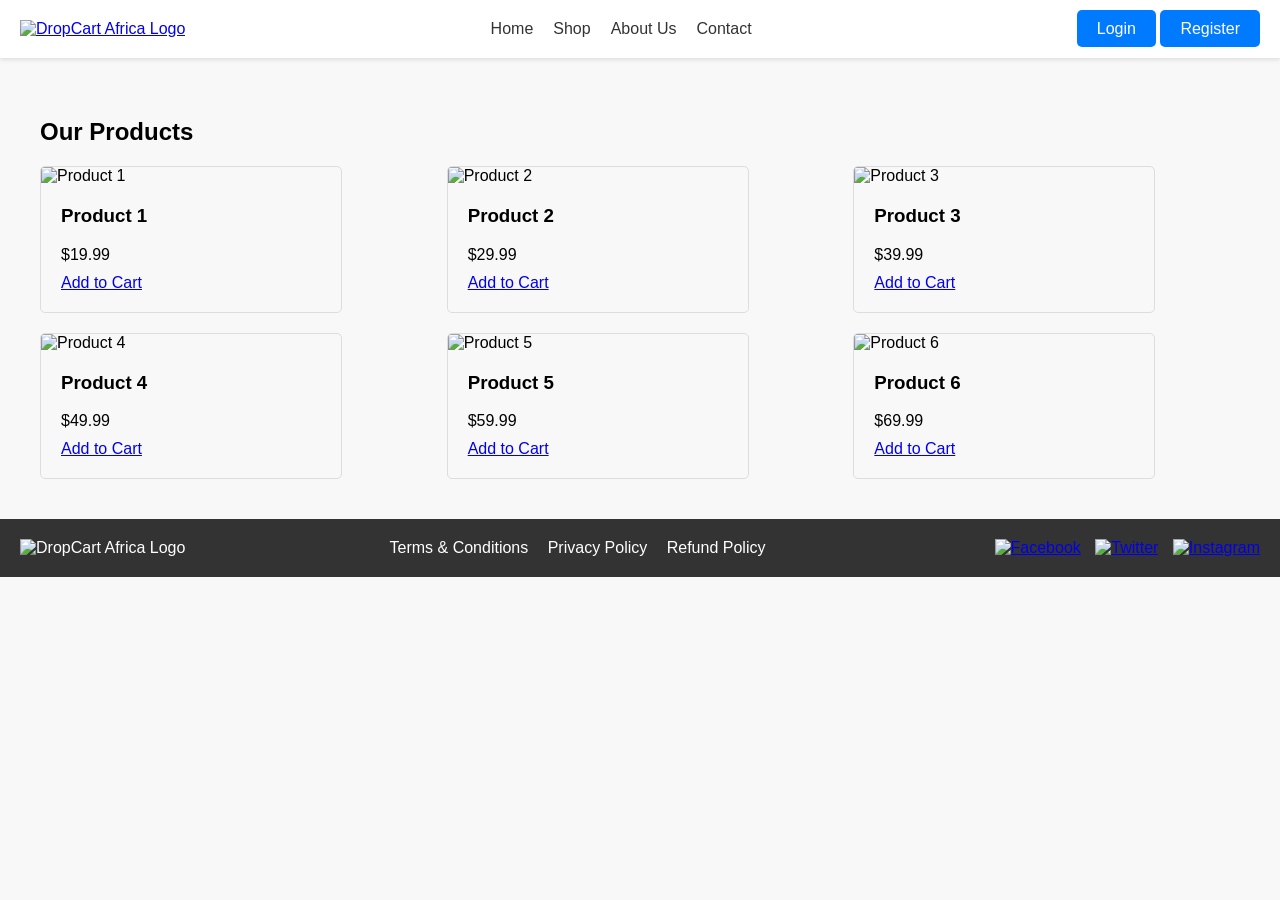
==== shop.html @ 9cdcfdd6 "I am creating the initial version of the DropCart Africa website." ====
<!DOCTYPE html>
<html lang="en">
<head>
    <meta charset="UTF-8">
    <meta name="viewport" content="width=device-width, initial-scale=1.0">
    <title>Shop - DropCart Africa</title>
    <link rel="stylesheet" href="style.css">
</head>
<body>
    <header>
        <nav>
            <div class="logo">
                <a href="index.html">
                    <img src="images/logo.png" alt="DropCart Africa Logo">
                </a>
            </div>
            <ul class="nav-links">
                <li><a href="index.html">Home</a></li>
                <li class="dropdown">
                    <a href="shop.html">Shop</a>
                    <ul class="dropdown-menu">
                        <li><a href="shop.html?category=electronics">Electronics</a></li>
                        <li><a href="shop.html?category=fashion">Fashion</a></li>
                        <li><a href="shop.html?category=home">Home Goods</a></li>
                    </ul>
                </li>
                <li><a href="about.html">About Us</a></li>
                <li><a href="contact.html">Contact</a></li>
            </ul>
            <div class="user-actions">
                <a href="login.html" class="btn">Login</a>
                <a href="register.html" class="btn">Register</a>
            </div>
        </nav>
    </header>

    <main>
        <section class="product-grid">
            <h2>Our Products</h2>
            <div class="grid-container">
                <!-- Product cards will be dynamically inserted here -->
            </div>
        </section>
    </main>

    <footer>
        <div class="footer-container">
            <div class="footer-logo">
                <img src="images/logo.png" alt="DropCart Africa Logo">
            </div>
            <div class="footer-links">
                <ul>
                    <li><a href="terms.html">Terms & Conditions</a></li>
                    <li><a href="privacy.html">Privacy Policy</a></li>
                    <li><a href="refund-policy.html">Refund Policy</a></li>
                </ul>
            </div>
            <div class="footer-social">
                <a href="#"><img src="images/facebook.png" alt="Facebook"></a>
                <a href="#"><img src="images/twitter.png" alt="Twitter"></a>
                <a href="#"><img src="images/instagram.png" alt="Instagram"></a>
            </div>
        </div>
    </footer>

    <script src="script.js"></script>
    <script>
        document.addEventListener('DOMContentLoaded', () => {
            const gridContainer = document.querySelector('.grid-container');
            const products = [
                {
                    name: 'Product 1',
                    image: 'images/product1.jpg',
                    price: '$19.99',
                },
                {
                    name: 'Product 2',
                    image: 'images/product2.jpg',
                    price: '$29.99',
                },
                {
                    name: 'Product 3',
                    image: 'images/product3.jpg',
                    price: '$39.99',
                },
                {
                    name: 'Product 4',
                    image: 'images/product4.jpg',
                    price: '$49.99',
                },
                {
                    name: 'Product 5',
                    image: 'images/product5.jpg',
                    price: '$59.99',
                },
                {
                    name: 'Product 6',
                    image: 'images/product6.jpg',
                    price: '$69.99',
                },
            ];

            products.forEach(product => {
                const productCard = `
                    <div class="product-card">
                        <img src="${product.image}" alt="${product.name}">
                        <div class="product-card-content">
                            <h3>${product.name}</h3>
                            <p>${product.price}</p>
                            <a href="#" class="btn">Add to Cart</a>
                        </div>
                    </div>
                `;
                gridContainer.innerHTML += productCard;
            });
        });
    </script>
</body>
</html>
---- style.css ----
/* General styles */
body {
    font-family: 'Poppins', sans-serif;
    margin: 0;
    padding: 0;
    background-color: #f8f8f8;
}

/* Header styles */
header {
    background-color: #fff;
    padding: 20px;
    box-shadow: 0 2px 4px rgba(0, 0, 0, 0.1);
}

nav {
    display: flex;
    justify-content: space-between;
    align-items: center;
}

.logo img {
    height: 40px;
}

.nav-links {
    display: flex;
    list-style: none;
    margin: 0;
    padding: 0;
}

.nav-links li {
    margin-right: 20px;
}

.nav-links a {
    text-decoration: none;
    color: #333;
    font-weight: 500;
}

.dropdown {
    position: relative;
}

.dropdown-menu {
    display: none;
    position: absolute;
    top: 100%;
    left: 0;
    background-color: #fff;
    padding: 10px;
    border-radius: 5px;
    box-shadow: 0 2px 4px rgba(0, 0, 0, 0.1);
}

.dropdown:hover .dropdown-menu {
    display: block;
}

.user-actions .btn {
    background-color: #007bff;
    color: #fff;
    padding: 10px 20px;
    border-radius: 5px;
    text-decoration: none;
}

/* Main content styles */
main {
    padding: 40px;
}

.hero {
    background-image: url('images/hero-bg.jpg');
    background-size: cover;
    background-position: center;
    height: 400px;
    display: flex;
    justify-content: center;
    align-items: center;
    text-align: center;
    color: #fff;
}

.hero-content h1 {
    font-size: 48px;
    margin-bottom: 20px;
}

.hero-content p {
    font-size: 24px;
    margin-bottom: 30px;
}

.featured-products,
.new-arrivals,
.trending-products {
    margin-bottom: 40px;
}

.product-slider {
    display: flex;
    overflow-x: auto;
    scroll-snap-type: x mandatory;
}

.product-card {
    flex: 0 0 auto;
    width: 300px;
    margin-right: 20px;
    border: 1px solid #ddd;
    border-radius: 5px;
    overflow: hidden;
}

.product-card img {
    width: 100%;
    height: 200px;
    object-fit: cover;
}

.product-card-content {
    padding: 20px;
}

.product-card h3 {
    margin-top: 0;
}

.product-card p {
    margin-bottom: 10px;
}

.product-grid .grid-container {
    display: grid;
    grid-template-columns: repeat(auto-fill, minmax(300px, 1fr));
    gap: 20px;
}

.product-details {
    display: flex;
    gap: 40px;
}

.product-image {
    flex: 1;
}

.product-image img {
    width: 100%;
    border-radius: 5px;
}

.product-info {
    flex: 1;
}

.product-info h1 {
    margin-top: 0;
}

.product-info .price {
    font-size: 24px;
    font-weight: bold;
    color: #007bff;
}

.product-info .description {
    margin-bottom: 20px;
}

.product-info form {
    display: flex;
    align-items: center;
}

.product-info label {
    margin-right: 10px;
}

.product-info input[type="number"] {
    width: 60px;
    padding: 10px;
    border: 1px solid #ddd;
    border-radius: 5px;
}

.checkout-form {
    display: flex;
    flex-direction: column;
    gap: 20px;
}

.form-step {
    border: 1px solid #ddd;
    padding: 20px;
    border-radius: 5px;
}

.form-step h2 {
    margin-top: 0;
}

.form-step label {
    display: block;
    margin-bottom: 5px;
}

.form-step input {
    width: 100%;
    padding: 10px;
    border: 1px solid #ddd;
    border-radius: 5px;
    margin-bottom: 10px;
}

.dashboard {
    display: flex;
    gap: 40px;
}

.dashboard-menu {
    flex: 1;
}

.dashboard-menu ul {
    list-style: none;
    padding: 0;
}

.dashboard-menu li {
    margin-bottom: 10px;
}

.dashboard-menu a {
    display: block;
    padding: 10px;
    background-color: #f8f8f8;
    border-radius: 5px;
    text-decoration: none;
    color: #333;
}

.dashboard-menu a.active {
    background-color: #007bff;
    color: #fff;
}

.dashboard-content {
    flex: 3;
}

.dashboard-content table {
    width: 100%;
    border-collapse: collapse;
}

.dashboard-content th,
.dashboard-content td {
    padding: 10px;
    border: 1px solid #ddd;
}

.about,
.contact,
.blog {
    max-width: 800px;
    margin: 0 auto;
}

.contact-form textarea {
    width: 100%;
    padding: 10px;
    border: 1px solid #ddd;
    border-radius: 5px;
    margin-bottom: 10px;
    height: 150px;
}

.blog-post {
    margin-bottom: 40px;
}

.blog-post h2 {
    margin-top: 0;
}

.post-meta {
    font-style: italic;
    color: #888;
    margin-bottom: 10px;
}

@media (max-width: 768px) {
    .nav-links {
        display: none;
    }

    .user-actions {
        display: none;
    }

    .product-details {
        flex-direction: column;
    }

    .dashboard {
        flex-direction: column;
    }
}

.login,
.register {
    max-width: 400px;
    margin: 0 auto;
    padding: 20px;
    border: 1px solid #ddd;
    border-radius: 5px;
}

.login h1,
.register h1 {
    text-align: center;
    margin-top: 0;
}

.login-form,
.register-form {
    display: flex;
    flex-direction: column;
}

.login-form label,
.register-form label {
    margin-bottom: 5px;
}

.login-form input,
.register-form input {
    padding: 10px;
    border: 1px solid #ddd;
    border-radius: 5px;
    margin-bottom: 10px;
}

/* Footer styles */
footer {
    background-color: #333;
    color: #fff;
    padding: 20px;
    text-align: center;
}

.footer-container {
    display: flex;
    justify-content: space-between;
    align-items: center;
}

.footer-logo img {
    height: 30px;
}

.footer-links ul {
    list-style: none;
    margin: 0;
    padding: 0;
}

.footer-links li {
    display: inline-block;
    margin-right: 15px;
}

.footer-links a {
    text-decoration: none;
    color: #fff;
}

.footer-social img {
    height: 24px;
    margin-left: 10px;
}
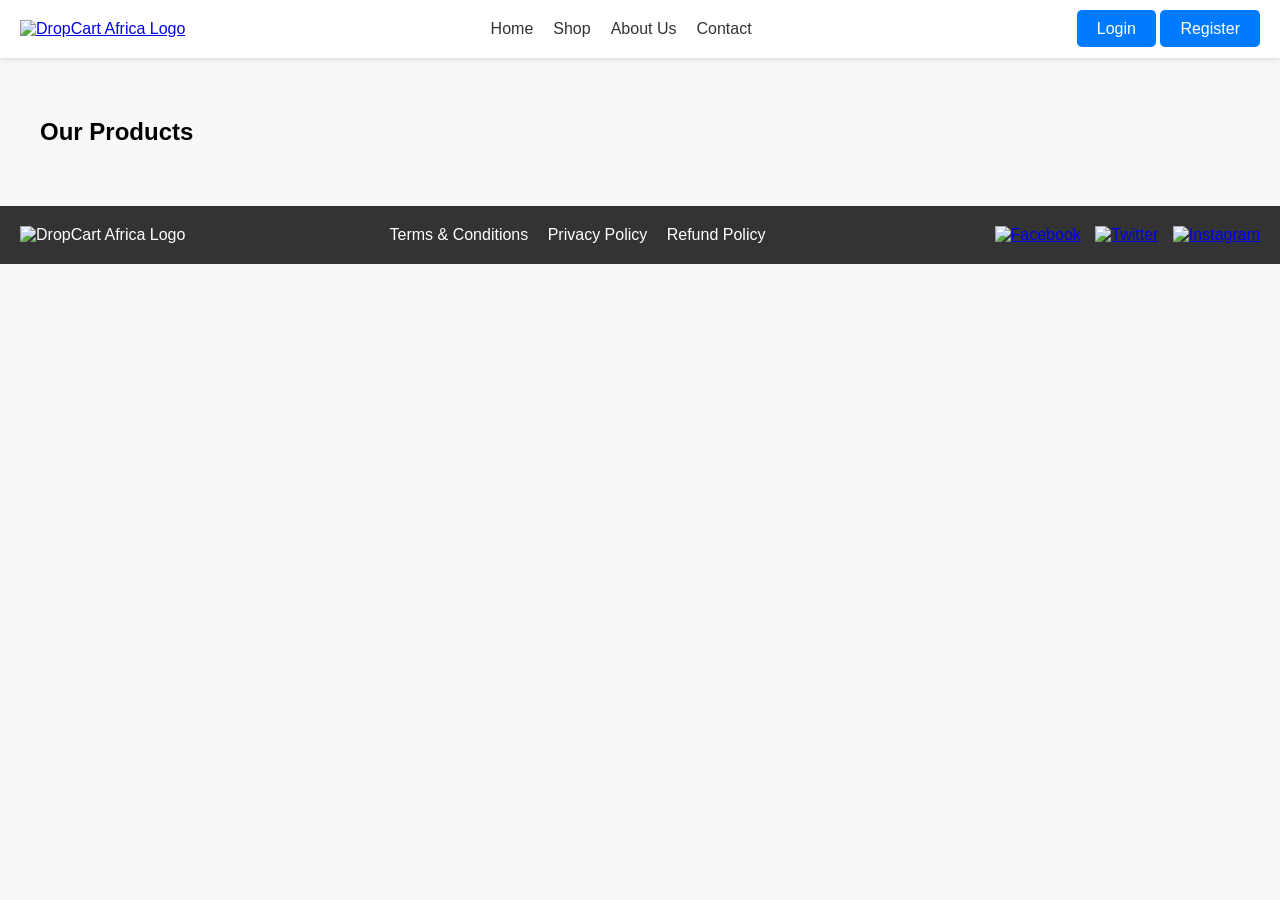
==== commit 2688e073: "Deploy DropCart Africa website to production" ====
--- a/shop.html
+++ b/shop.html
@@ -67,52 +67,23 @@
     <script>
         document.addEventListener('DOMContentLoaded', () => {
             const gridContainer = document.querySelector('.grid-container');
-            const products = [
-                {
-                    name: 'Product 1',
-                    image: 'images/product1.jpg',
-                    price: '$19.99',
-                },
-                {
-                    name: 'Product 2',
-                    image: 'images/product2.jpg',
-                    price: '$29.99',
-                },
-                {
-                    name: 'Product 3',
-                    image: 'images/product3.jpg',
-                    price: '$39.99',
-                },
-                {
-                    name: 'Product 4',
-                    image: 'images/product4.jpg',
-                    price: '$49.99',
-                },
-                {
-                    name: 'Product 5',
-                    image: 'images/product5.jpg',
-                    price: '$59.99',
-                },
-                {
-                    name: 'Product 6',
-                    image: 'images/product6.jpg',
-                    price: '$69.99',
-                },
-            ];
-
-            products.forEach(product => {
-                const productCard = `
-                    <div class="product-card">
-                        <img src="${product.image}" alt="${product.name}">
-                        <div class="product-card-content">
-                            <h3>${product.name}</h3>
-                            <p>${product.price}</p>
-                            <a href="#" class="btn">Add to Cart</a>
-                        </div>
-                    </div>
-                `;
-                gridContainer.innerHTML += productCard;
-            });
+            fetch('http://localhost:5000/products/')
+                .then(response => response.json())
+                .then(data => {
+                    data.forEach(product => {
+                        const productCard = `
+                            <div class="product-card">
+                                <img src="${product.image}" alt="${product.name}">
+                                <div class="product-card-content">
+                                    <h3>${product.name}</h3>
+                                    <p>$${product.price}</p>
+                                    <a href="product-details.html?id=${product._id}" class="btn">View Details</a>
+                                </div>
+                            </div>
+                        `;
+                        gridContainer.innerHTML += productCard;
+                    });
+                });
         });
     </script>
 </body>
